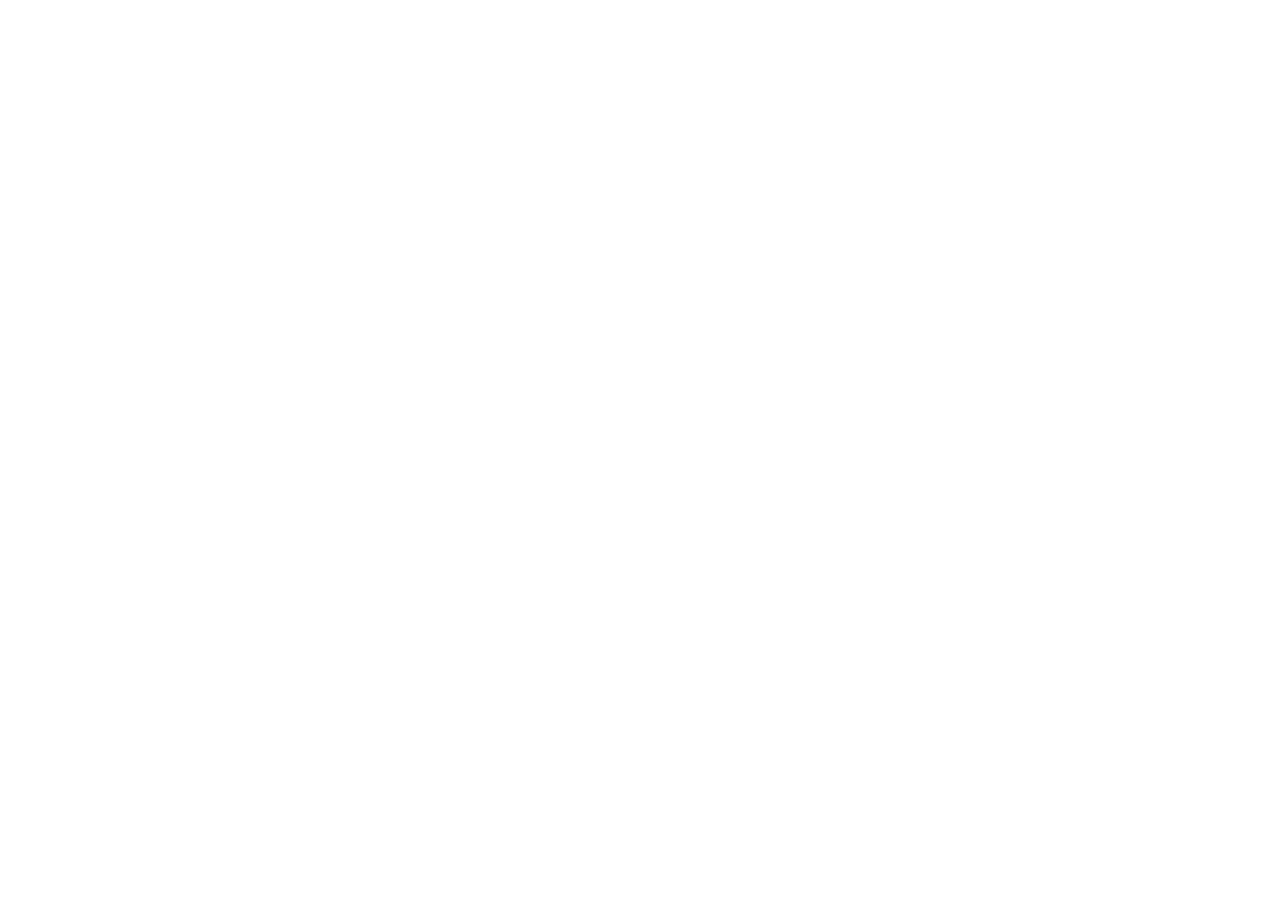
==== index.html @ c44c2acd "create index.html" ====
<!DOCTYPE html>
<html lang="pt-BR">
<head>
    <meta charset="UTF-8">
    <meta http-equiv="X-UA-Compatible" content="IE=edge">
    <meta name="viewport" content="width=device-width, initial-scale=1.0">
    <title>Redes Sociais</title>
    <link rel="shortcut icon" href="favicon.ico" type="image/x-icon">
</head>
<body>
    
</body>
</html>
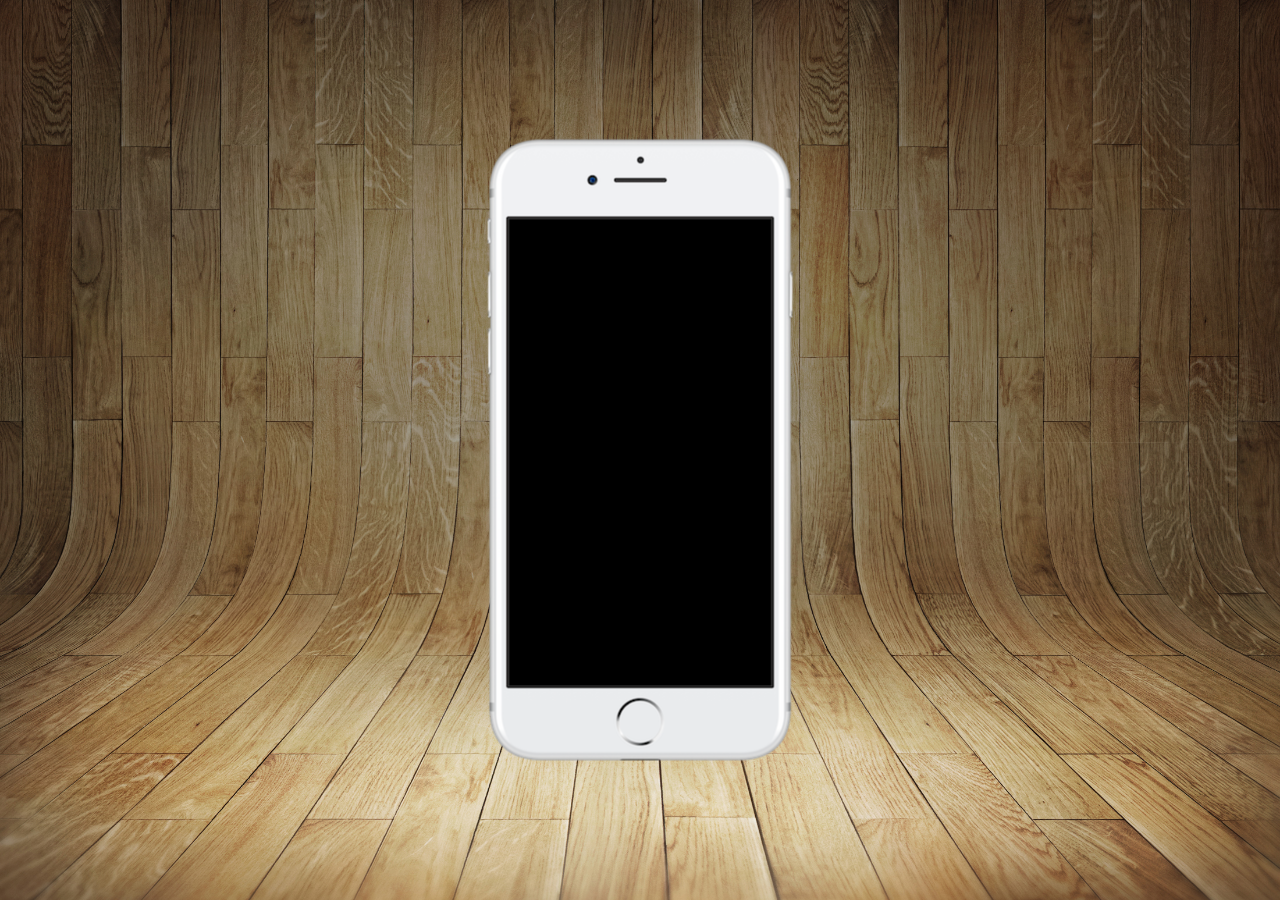
==== commit 92e3edc8: "Created style.css" ====
--- a/index.html
+++ b/index.html
@@ -6,8 +6,17 @@
     <meta name="viewport" content="width=device-width, initial-scale=1.0">
     <title>Redes Sociais</title>
     <link rel="shortcut icon" href="favicon.ico" type="image/x-icon">
+    <link rel="stylesheet" href="estilos/style.css">
 </head>
 <body>
-    
+    <main>
+        <section id="telefone">
+
+        </section>
+
+        <section id="redes-sociais">
+
+        </section>
+    </main>
 </body>
 </html>--- a/estilos/style.css
+++ b/estilos/style.css
@@ -0,0 +1,34 @@
+@charset "UTF-8";
+
+* {
+    margin: 0px;
+    padding: 0px;
+    font-family: Arial, Helvetica, sans-serif;
+}
+
+html, body {
+    height: 100vh;
+    width: 100vw;
+}
+
+body {
+    background: url(../imagens/fundo-madeira.jpg) no-repeat top center;
+    background-size: cover;
+    background-attachment: fixed;
+}
+
+main {
+    position: relative;
+    height: 100vh;
+}
+
+#telefone {
+    position: absolute;
+    top: 50%;
+    left: 50%;
+    transform: translate(-50%, -50%);
+
+    height: 627px;
+    width: 311px;
+    background: url(../imagens/frame-iphone.png) no-repeat;
+}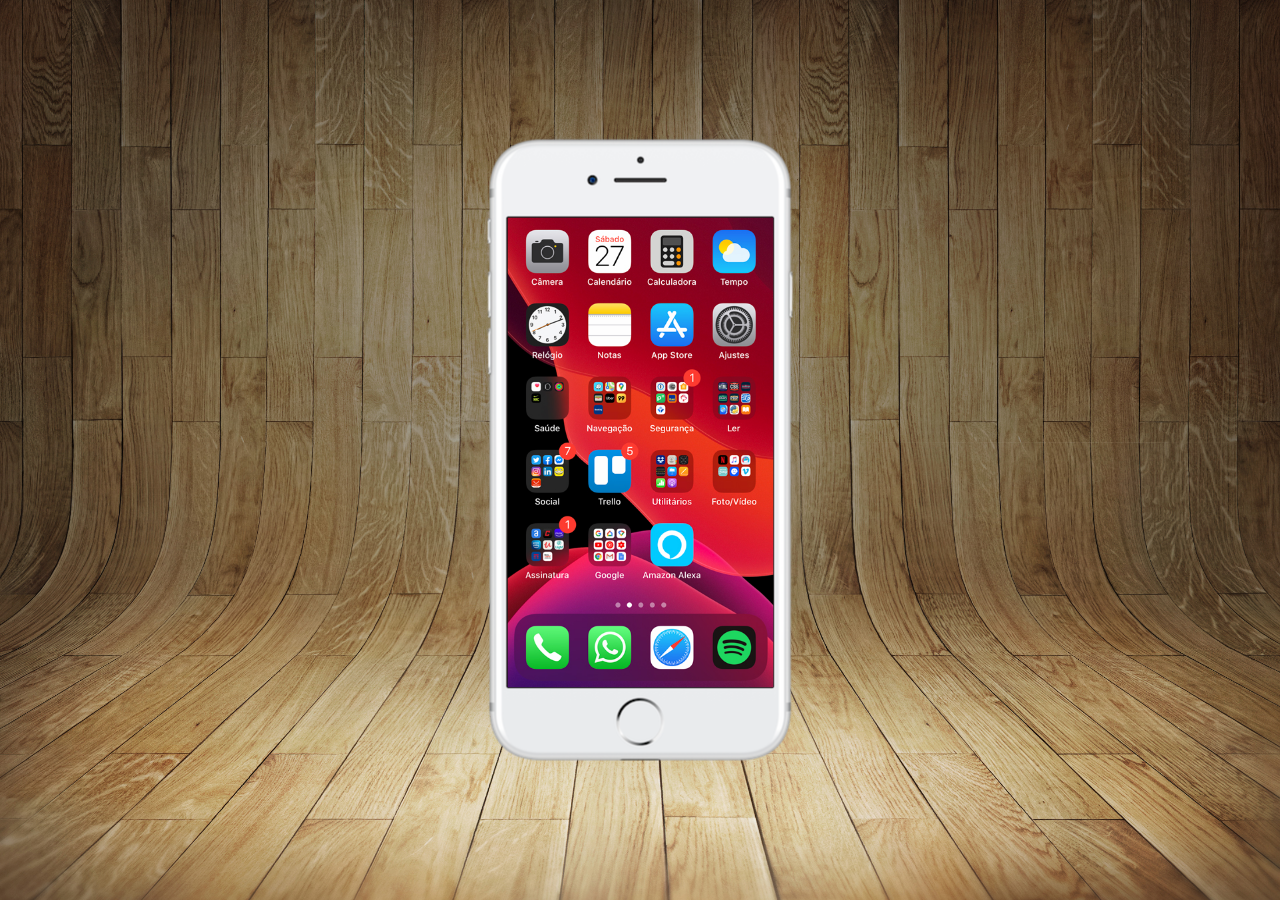
==== commit b6a4d4f1: "create home.html" ====
--- a/index.html
+++ b/index.html
@@ -11,7 +11,7 @@
 <body>
     <main>
         <section id="telefone">
-
+            <iframe src="home.html" name="tela" id="tela" frameborder="0"></iframe>
         </section>
 
         <section id="redes-sociais">
--- a/estilos/style.css
+++ b/estilos/style.css
@@ -31,4 +31,12 @@
     height: 627px;
     width: 311px;
     background: url(../imagens/frame-iphone.png) no-repeat;
+}
+
+#tela {
+    position: relative;
+    top: 81px;
+    left: 23px;
+    height: 470px;
+    width: 266px;
 }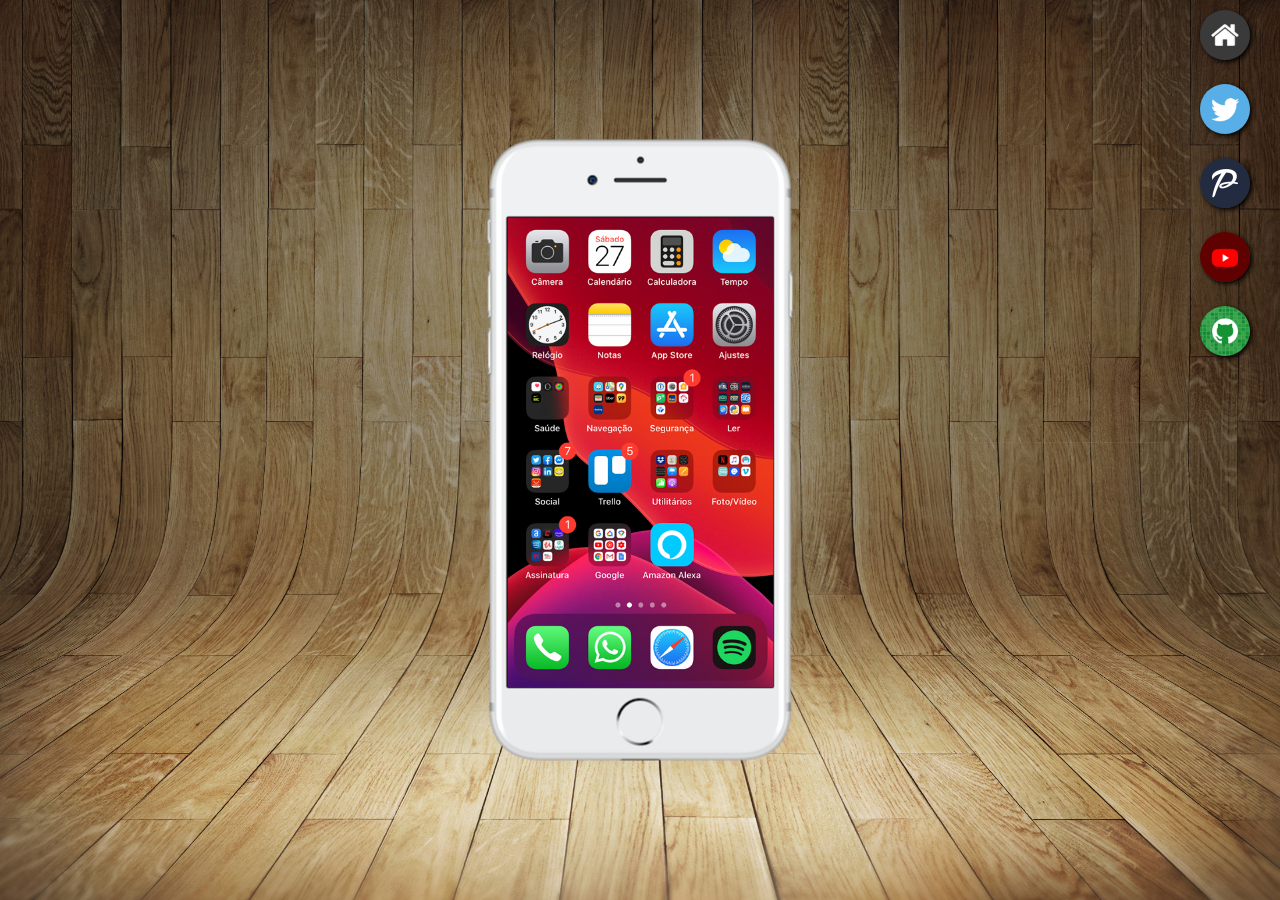
==== commit 0f3f43b4: "create side buttons" ====
--- a/index.html
+++ b/index.html
@@ -15,7 +15,11 @@
         </section>
 
         <section id="redes-sociais">
-
+            <a href="#" target="tela"> <img src="imagens/logo-home.jpg" alt="Home"> </a> <br>
+            <a href="https://twitter.com/LotusLandSigma" target="tela"> <img src="imagens/logo-twitter.jpg" alt="Twitter"> </a> <br>
+            <a href="https://www.pillowfort.social/LotusLandSigma" target="tela"> <img src="imagens/logo-pillowfort.jpg" alt="pillowfort"> </a> <br>
+            <a href="https://www.youtube.com/channel/UC6d2gASJX79rVAUR5NZQxJg" target="tela"> <img src="imagens/logo-youtube.jpg" alt="Youtube"> </a> <br>
+            <a href="https://github.com/BrunoAndrade1997" target="tela"> <img src="imagens/logo-github.jpg" alt="github"> </a>
         </section>
     </main>
 </body>
--- a/estilos/style.css
+++ b/estilos/style.css
@@ -39,4 +39,24 @@
     left: 23px;
     height: 470px;
     width: 266px;
+}
+
+#redes-sociais {
+    text-align: right;
+    margin-right: 20px;
+}
+
+#redes-sociais img {
+    width: 50px;
+    margin: 10px;
+    border-radius: 50%;
+    box-shadow: 2px 2px 5px black;
+    box-sizing: border-box;
+}
+
+#redes-sociais img:hover {
+    border: 2px solid white;
+    transform: translate(-4px, -4px);
+    box-shadow: 6px 6px 10px black;
+    transition: transform .2s, border .1s;
 }